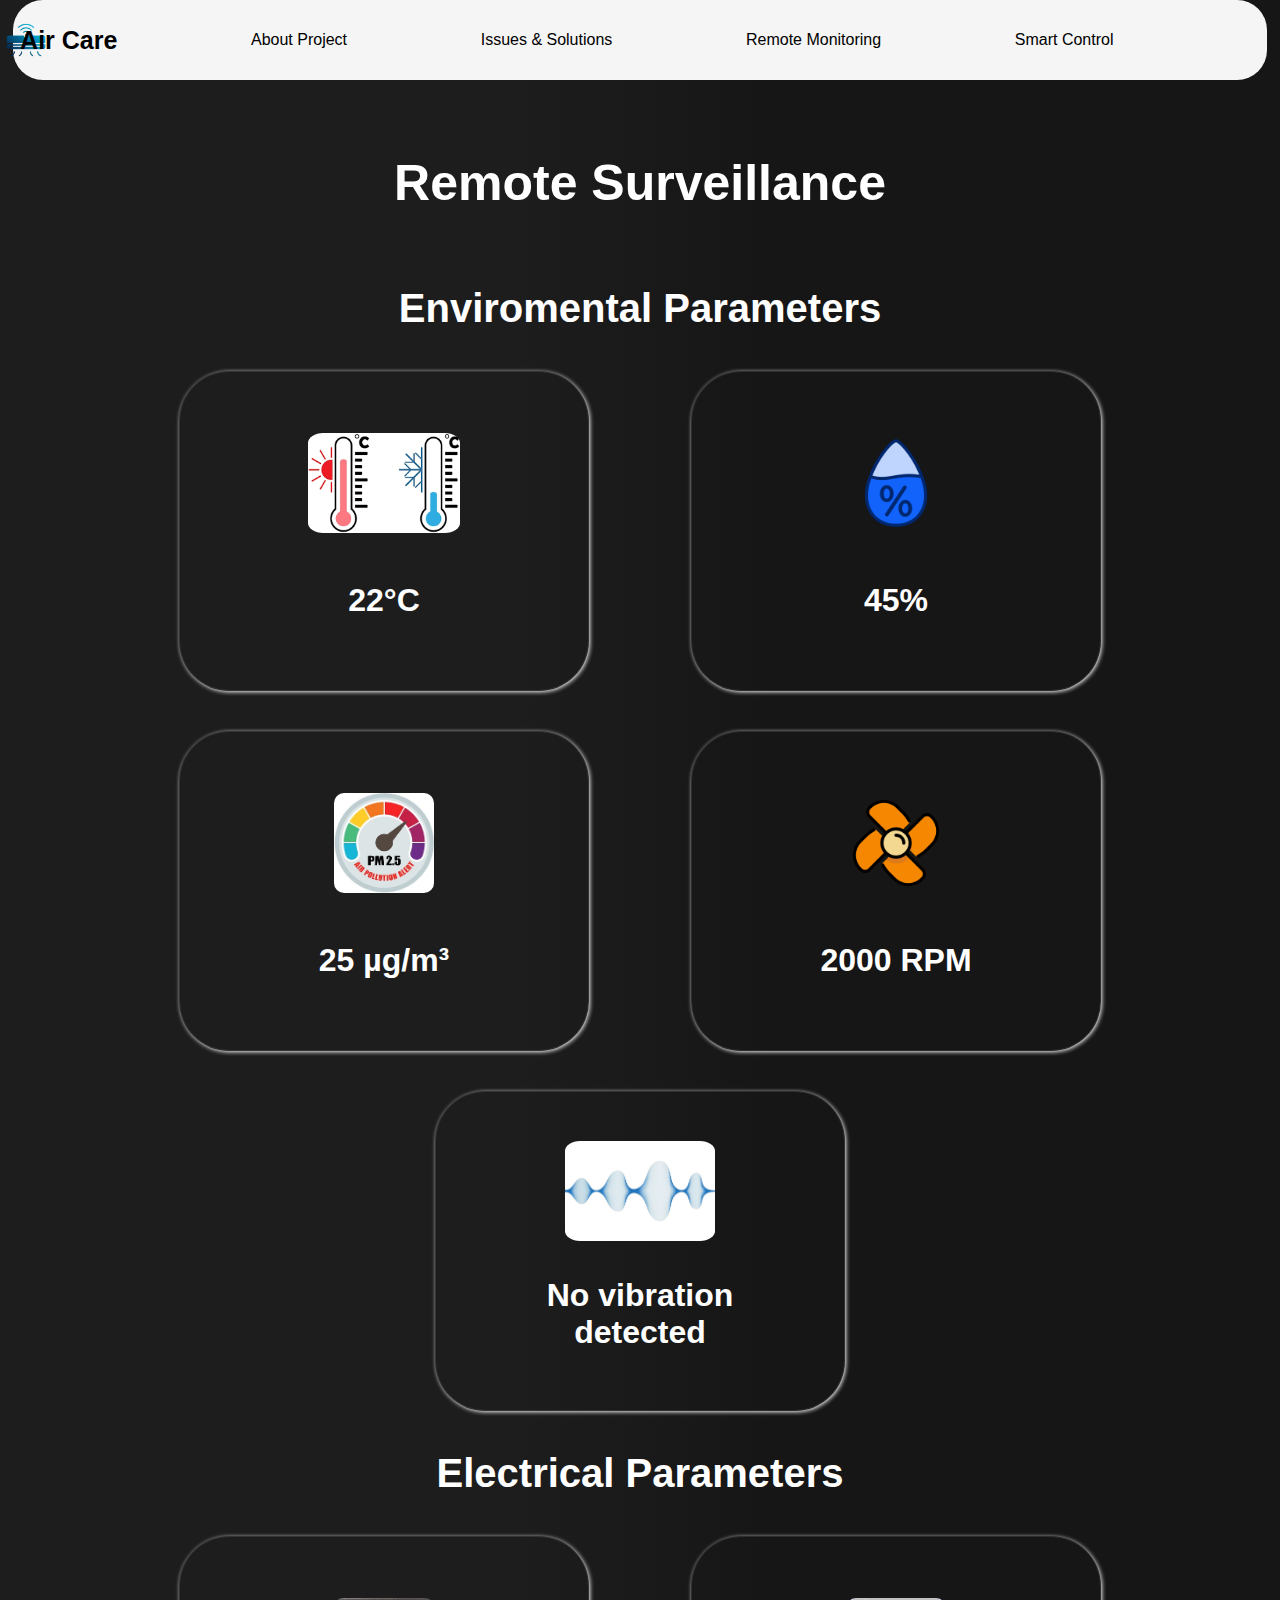
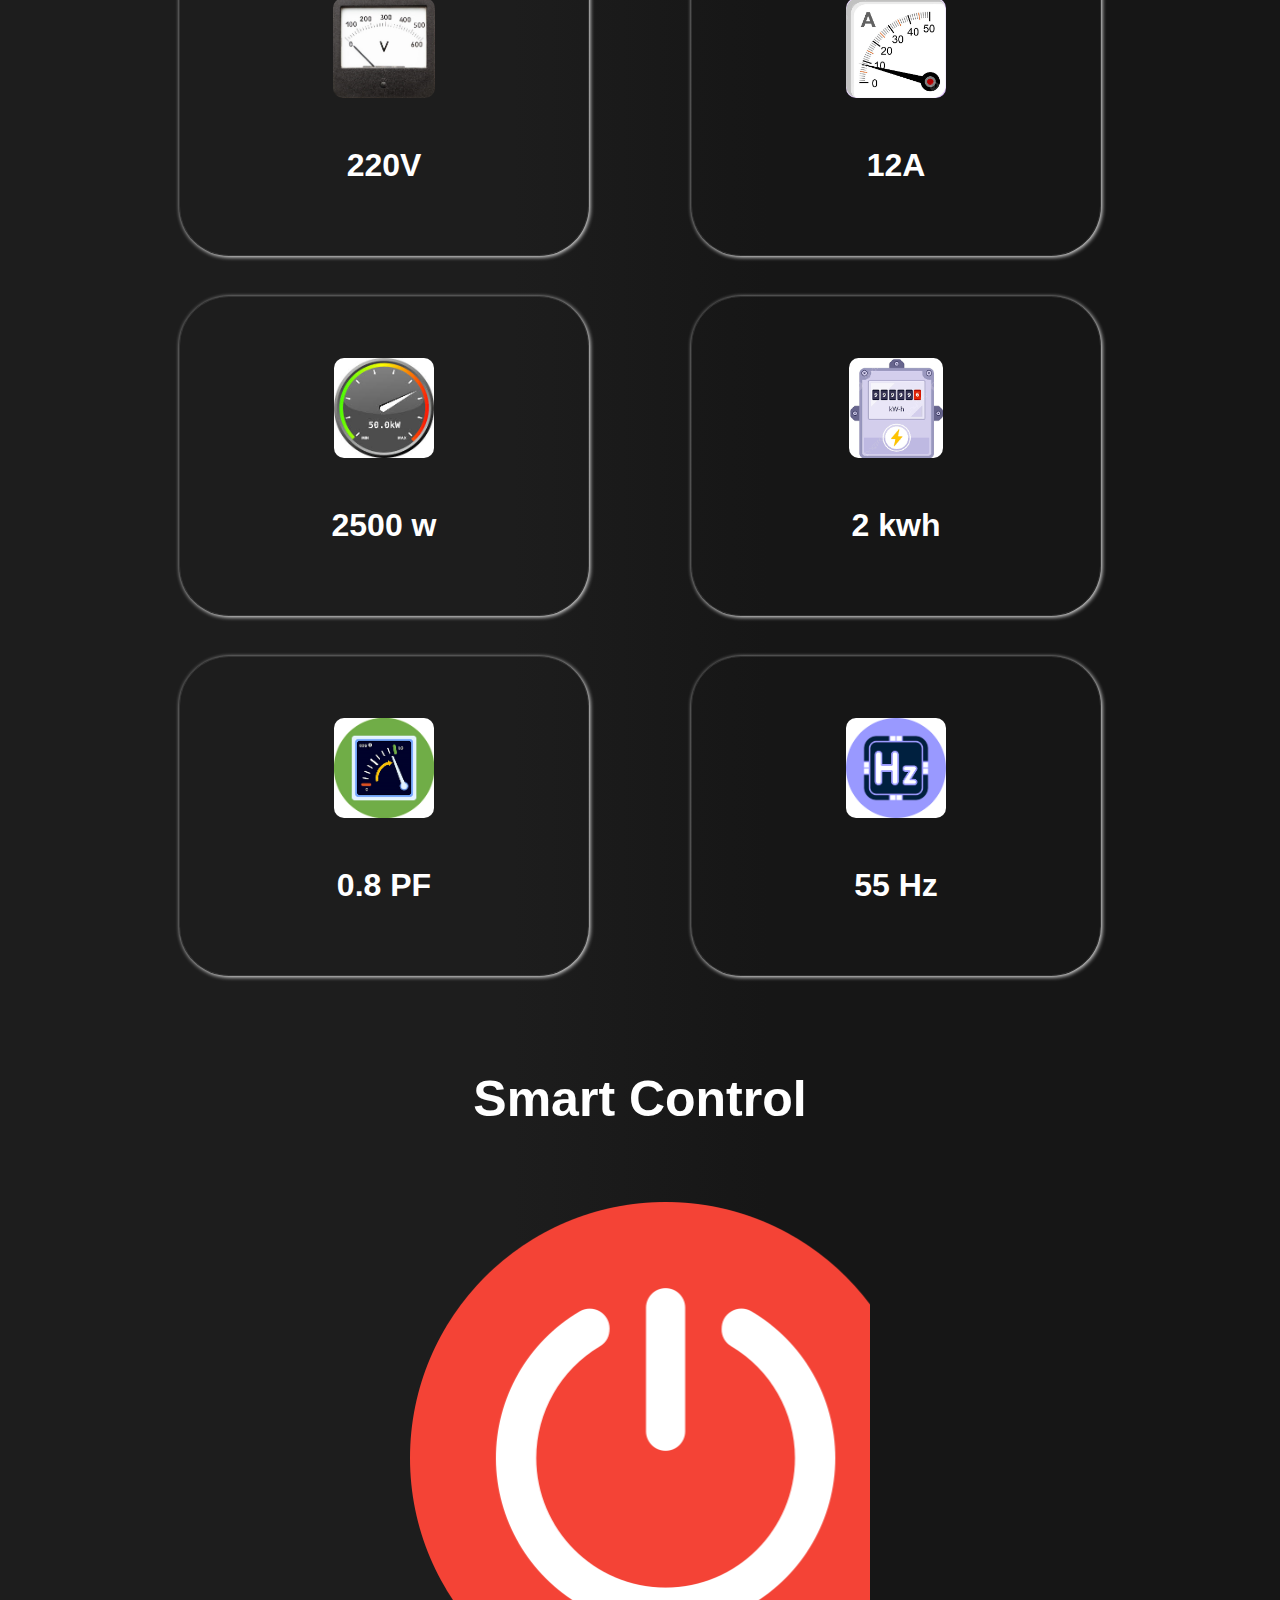
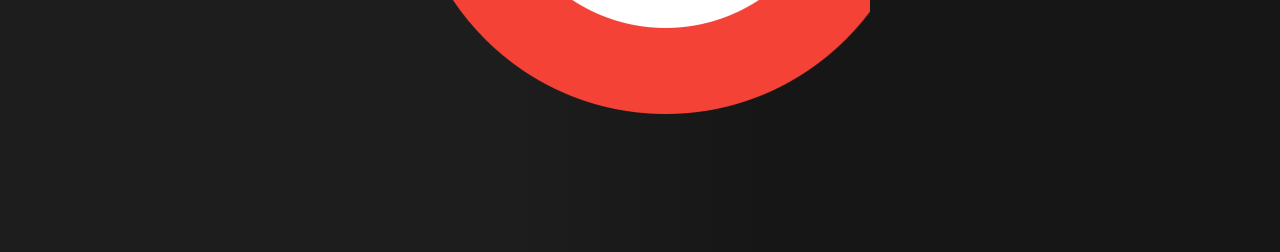
==== MonitoringnControl/monitor.html @ f250b0d6 "Add files via upload" ====
<!DOCTYPE html>
<html lang="en">
<head>
    <meta charset="UTF-8">
    <meta name="viewport" content="width=device-width, initial-scale=1.0">
    <title>Monitoring & Control</title>
    <link rel="shortcut icon" href="../Assets/logo.png" type="image/x-icon">
    <link rel="stylesheet" href="../style.css">
</head>
<body>

    <nav>
        <img src="../Assets/logo.png" alt="Logo">
        <h1>Air Care</h1>
        <a href="../index.html">About Project</a>
        <a href="#IssuenSol">Issues & Solutions</a>
        <a href="./monitor.html">Remote Monitoring</a>
        <a href="#control">Smart Control</a>
    </nav>
  
    <div class="title">
        <h1>Remote Surveillance </h1>
    </div>

    <h2 class="sub-title">Enviromental Parameters</h2>

    <div class="container">
        <div class="items">
            <img src="./Assets/Envir/temp.png" alt="Temp Pic">
            <h1>22°C</h1>
        </div>
    
        <div class="items">
            <img src="./Assets/Envir/Humidity.png" alt="hum pic">
            <h1>45%</h1>
        </div>
    
        <div class="items">
            <img src="./Assets/Envir/Dust.png" alt="dust pic">
            <h1>25 µg/m³</h1>
        </div>
    
         <div class="items">
            <img src="./Assets/Envir/fan.png" alt="fan">
            <h1>2000 RPM</h1>
        </div>

        <div class="items">
            <img src="./Assets/Envir/vibr.avif" alt="">
            <h1>No vibration detected</h1>
        </div>
    </div>

    <h2 class="sub-title">Electrical Parameters</h2>

    <div class="container">
        <div class="items">
            <img src="./Assets/Elec/volt.jpg" alt="volt pic">
            <h1>220V</h1>
        </div>
    
        <div class="items">
            <img src="./Assets/Elec/current.jpg" alt="current pic">
            <h1>12A</h1>
        </div>
    
        <div class="items">
            <img src="./Assets/Elec/power.jpeg" alt="">
            <h1>2500 w</h1>
        </div>
    
        <div class="items">
            <img src="./Assets/Elec/energy.png" alt="">
            <h1>2 kwh</h1>
        </div>

        <div class="items">
            <img src="./Assets/Elec/PF.png" alt="">
            <h1>0.8 PF</h1>
        </div>

        <div class="items">
            <img src="./Assets/Elec/Frequency.png" alt="">
            <h1>55 Hz</h1>
        </div>
    </div>

    
    <div id="control" class="title">
        <h1>Smart Control</h1>
    </div>

    <div class="container"> 
        <div onclick="powerOn()" id="power-btn" class="power-btn-off"> </div>
    </div>

    <script>
        function powerOn() {
            const powerButton = document.querySelector('#power-btn');
            powerButton.classList.toggle("power-btn-on");
            powerButton.classList.toggle("power-btn-off");
        }
    </script>

</body>
</html>
---- style.css ----
*{
    margin: 0;
    padding: 0;
    box-sizing: border-box;
}

body{
    font-family: 'Poppins', sans-serif;
    background: linear-gradient(to right, #1d1d1d 40%, rgb(22, 22, 22) 60%);
    /* background-color:beige; */
    color: #FFF;

    /* @media (max-width:455px) {
        .title>h1{
            font-size: 20px;
        }
    
    }
    */

    
}





nav{
    max-width: 98vw;
    /* min-width: 20px; */
    /* min-height: 80px;
    max-height: 1000px; */
    /* box-shadow: 1px 1px 8px whitesmoke; */
    /* animation: mymove 5s infinite; */
    margin: 0 auto;

   background-color: rgb(245, 245, 245);
    color: black;
    border-radius: 30px;

    padding: 20px;

    display: flex;
    flex-wrap: wrap;
    justify-content: space-evenly;
    align-items: center;  

    /* box-shadow: 1px 1px 8px whitesmoke; */
}

nav>img{
    height: 40px;
    width: 40px;
    border-radius: 10%;
    margin: 0 0 0 -160px;
}

nav>h1{
   font-size: 25px;
   margin: 0 0 0 -160px;
}

nav>a{
    text-decoration: none;
    color: black;
    /* margin: 0 -160px 0 0; */
 }



.title{
    max-width: 80vw;
    height: auto;
    margin: 50px auto;
    /* border: 5px solid white; */
    padding: 24px 32px;


    display: flex;
    justify-content: center;
    align-content:center;
    flex-flow: column wrap;
}

.title>h1{
    font-size: 50px;
    font-weight: bolder;
    font-family: 'Montserrat', sans-serif;
    text-align: center;
}



.container{
    max-width: 80vw;
    /* min-height: 140vh; */
    margin: 20px auto;

    display: flex;
    flex-flow: row wrap;
    justify-content: center;
    align-items: flex-start; 
    gap: 10%; 
}


.items {
    width: 40%;  
    min-width: 350px;
    min-height: 320px;
    max-height: 320px;
    margin: 20px 0;
    border-radius: 50px;
    box-shadow: 1px 1px 4px whitesmoke;


    display: flex;
    flex-direction: column; 
    align-items: center;
    padding: 2em;
    text-align: center;
    justify-content: space-evenly;
    border: 1px solid rgba(255, 255, 255, 0.10);
}

.items>img{
    height: 100px;
    border-radius: 10%;
}

.items>h1{
    width: 80%;
    /* height: 100px; */
    font-family: 'Montserrat', sans-serif;
    /* border: 5px solid blue; */
    font-size: 32px;
    font-weight: bold;
    margin: 20px auto 10px auto;
}

.items>h3{
    width: 80%;
    /* height: 100px; */
    /* border: 5px solid blue; */
    font-size: 18px ;
    font-family: 'Roboto', sans-serif;
    font-style: italic;
    text-align: left;
    font-weight: 50;
}



.sub-title{
    font-size: 40px;
    font-weight: bolder;
    font-family: 'Montserrat', sans-serif;
    text-align: center;
}

#power-btn {
    width: 45%;
    height: 70vh;
    cursor: pointer;
    /* border: solid black 5px; */
    margin: auto;
   
    /* margin: 100px auto; */

  }
  .power-btn-off {
    background: url("../MonitoringnControl/Assets/Control/power-btn-off.png") no-repeat;
  }
  .power-btn-on {
    background: url("../MonitoringnControl/Assets/Control/power-btn-on.png" ) no-repeat;
  }





nav:hover{
    box-shadow: 2px 2px 10px whitesmoke;
}

 a:hover{
    text-decoration: underline;
    
 }
 
.items>h3{
     width: fit-content;
}

h3:hover{
    color: black;
    background-color: white !important; 
    border-radius:10px ;
}

/* @keyframes mymove {
    50% {box-shadow: 2px 2px 10px whitesmoke;}
  } */
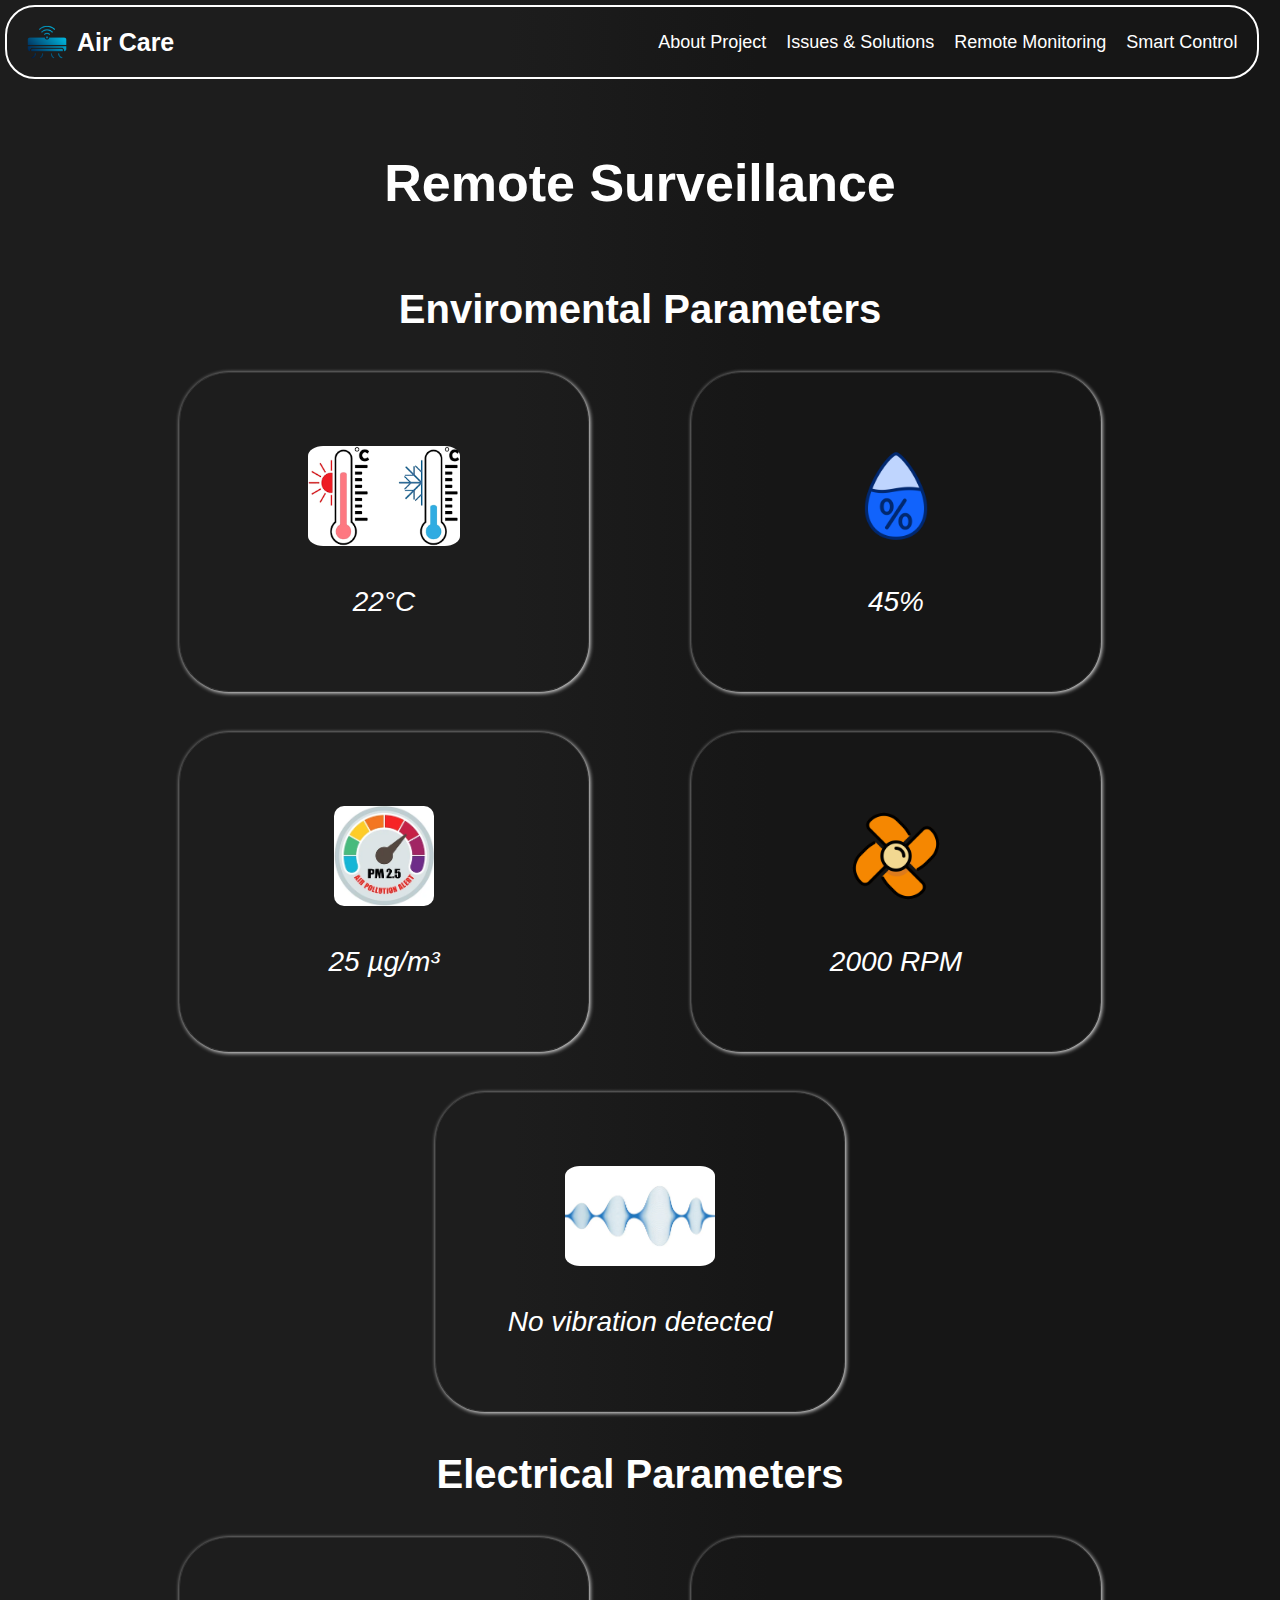
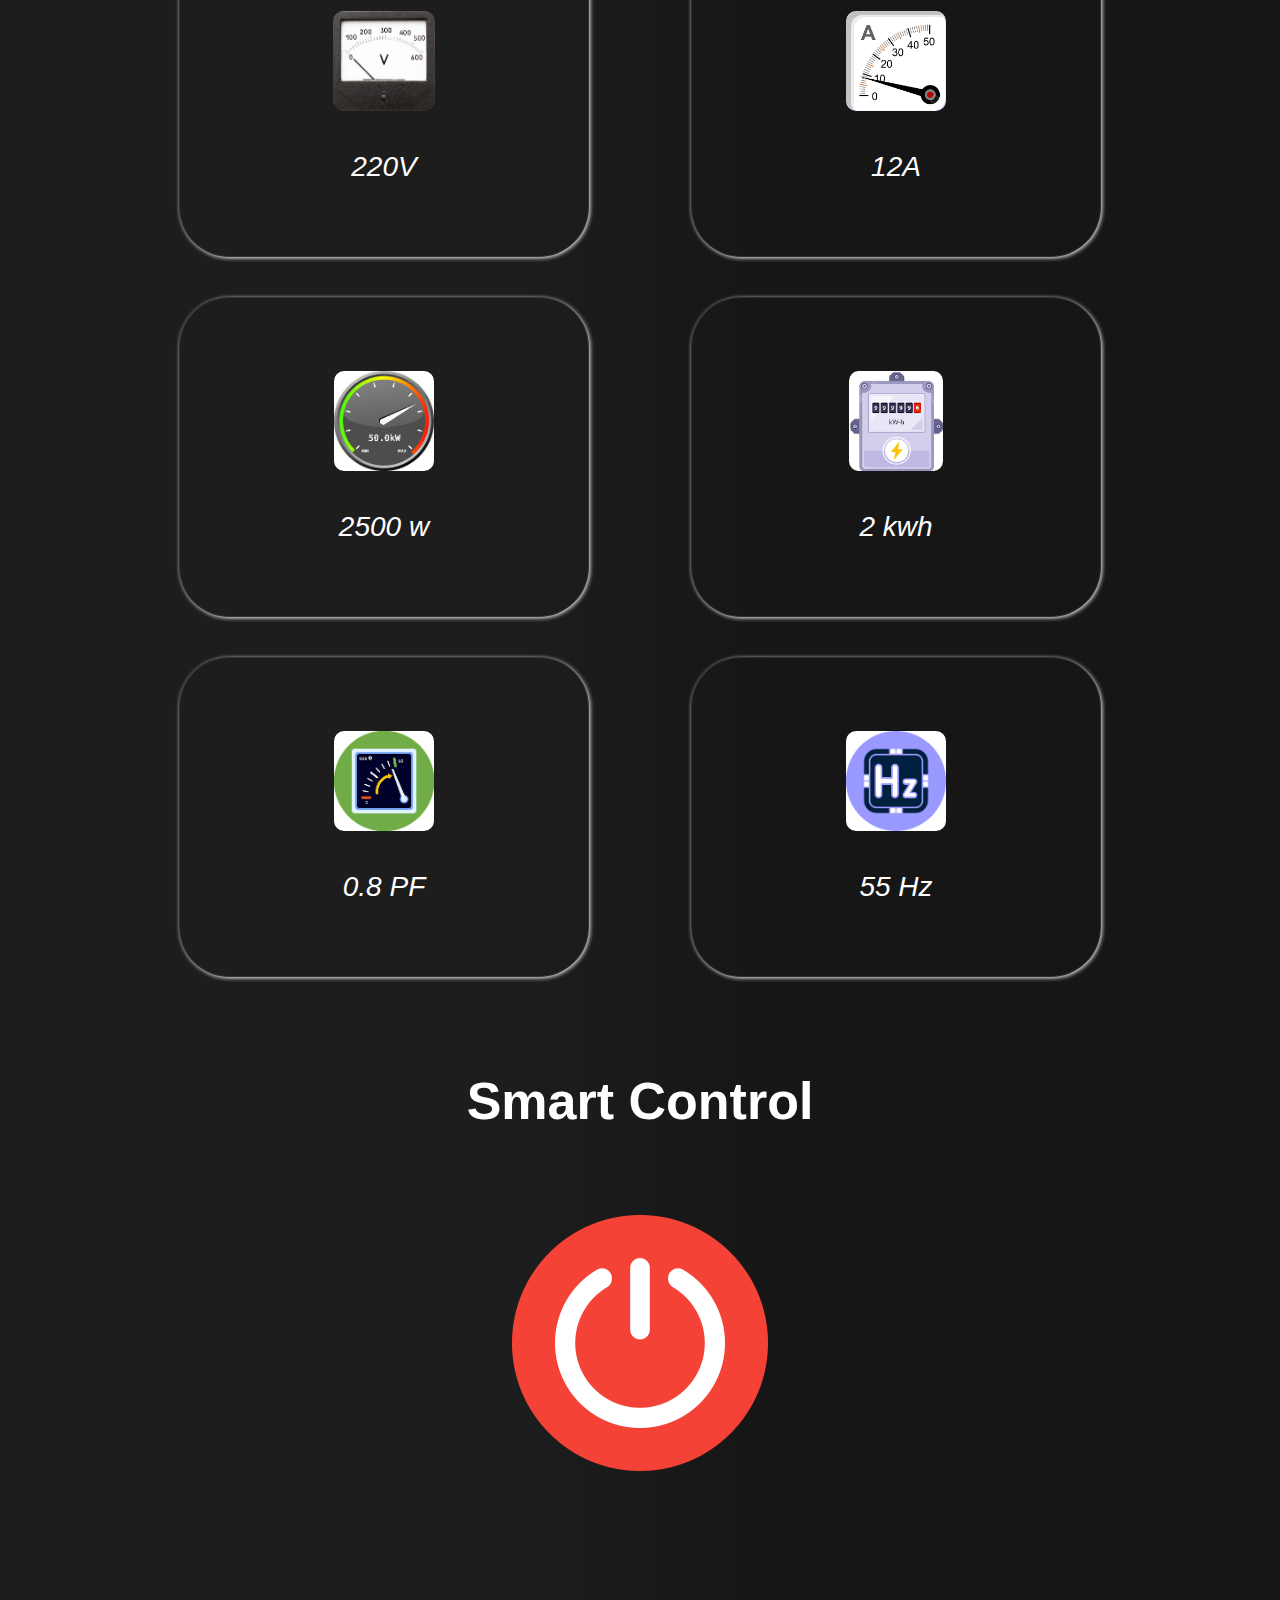
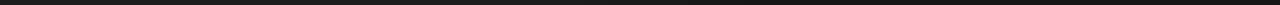
==== commit dd700fec: "Update monitor.html" ====
--- a/MonitoringnControl/monitor.html
+++ b/MonitoringnControl/monitor.html
@@ -10,89 +10,101 @@
 <body>
 
     <nav>
-        <img src="../Assets/logo.png" alt="Logo">
-        <h1>Air Care</h1>
-        <a href="../index.html">About Project</a>
-        <a href="#IssuenSol">Issues & Solutions</a>
-        <a href="./monitor.html">Remote Monitoring</a>
-        <a href="#control">Smart Control</a>
+        <div class="logo-container">
+            <img src="../Assets/logo.png" alt="Logo">
+            <h1>Air Care</h1>
+        </div>
+        <div class="menu-toggle" onclick="toggleMenu()">&#9776;</div>
+        <div class="nav-links" id="navLinks">
+            <a href="../index.html">About Project</a>
+            <a href="../index.html#IssuenSol">Issues & Solutions</a>
+            <a href="./monitor.html">Remote Monitoring</a>
+            <a href="#control">Smart Control</a>
+        </div>
     </nav>
-  
+
+
+
     <div class="title">
         <h1>Remote Surveillance </h1>
     </div>
 
-    <h2 class="sub-title">Enviromental Parameters</h2>
+
+    <h1 class="sub-title">Enviromental Parameters</h1>
+
 
     <div class="container">
         <div class="items">
             <img src="./Assets/Envir/temp.png" alt="Temp Pic">
-            <h1>22°C</h1>
+            <h3>22°C</h3>
         </div>
     
         <div class="items">
             <img src="./Assets/Envir/Humidity.png" alt="hum pic">
-            <h1>45%</h1>
+            <h3>45%</h3>
         </div>
     
         <div class="items">
             <img src="./Assets/Envir/Dust.png" alt="dust pic">
-            <h1>25 µg/m³</h1>
+            <h3>25 µg/m³</h3>
         </div>
     
          <div class="items">
             <img src="./Assets/Envir/fan.png" alt="fan">
-            <h1>2000 RPM</h1>
+            <h3>2000 RPM</h3>
         </div>
 
         <div class="items">
             <img src="./Assets/Envir/vibr.avif" alt="">
-            <h1>No vibration detected</h1>
+            <h3>No vibration detected</h3>
         </div>
     </div>
 
-    <h2 class="sub-title">Electrical Parameters</h2>
+
+    <h1 class="sub-title">Electrical Parameters</h1>
 
     <div class="container">
         <div class="items">
             <img src="./Assets/Elec/volt.jpg" alt="volt pic">
-            <h1>220V</h1>
+            <h3>220V</h3>
         </div>
     
         <div class="items">
             <img src="./Assets/Elec/current.jpg" alt="current pic">
-            <h1>12A</h1>
+            <h3>12A</h3>
         </div>
     
         <div class="items">
             <img src="./Assets/Elec/power.jpeg" alt="">
-            <h1>2500 w</h1>
+            <h3>2500 w</h3>
         </div>
     
         <div class="items">
             <img src="./Assets/Elec/energy.png" alt="">
-            <h1>2 kwh</h1>
+            <h3>2 kwh</h3>
         </div>
 
         <div class="items">
             <img src="./Assets/Elec/PF.png" alt="">
-            <h1>0.8 PF</h1>
+            <h3>0.8 PF</h3>
         </div>
 
         <div class="items">
             <img src="./Assets/Elec/Frequency.png" alt="">
-            <h1>55 Hz</h1>
+            <h3>55 Hz</h3>
         </div>
     </div>
 
+    
     
     <div id="control" class="title">
         <h1>Smart Control</h1>
     </div>
 
     <div class="container"> 
-        <div onclick="powerOn()" id="power-btn" class="power-btn-off"> </div>
+        <span onclick="powerOn()" id="power-btn" class="power-btn-off"> </span>
     </div>
+
 
     <script>
         function powerOn() {
@@ -100,6 +112,15 @@
             powerButton.classList.toggle("power-btn-on");
             powerButton.classList.toggle("power-btn-off");
         }
+
+        function toggleMenu() {
+            var navLinks = document.getElementById("navLinks");
+            if (navLinks.style.display === "flex") {
+                navLinks.style.display = "none";
+            } else {
+                navLinks.style.display = "flex";
+            }
+        }
     </script>
 
 </body>
--- a/style.css
+++ b/style.css
@@ -7,65 +7,58 @@
 body{
     font-family: 'Poppins', sans-serif;
     background: linear-gradient(to right, #1d1d1d 40%, rgb(22, 22, 22) 60%);
-    /* background-color:beige; */
-    color: #FFF;
-
-    /* @media (max-width:455px) {
-        .title>h1{
-            font-size: 20px;
-        }
-    
-    }
-    */
-
-    
+    /* background-color:gray; */
+    color: #FFF;    
 }
 
 
-
-
-
-nav{
-    max-width: 98vw;
-    /* min-width: 20px; */
-    /* min-height: 80px;
-    max-height: 1000px; */
-    /* box-shadow: 1px 1px 8px whitesmoke; */
-    /* animation: mymove 5s infinite; */
-    margin: 0 auto;
-
-   background-color: rgb(245, 245, 245);
-    color: black;
-    border-radius: 30px;
-
-    padding: 20px;
-
-    display: flex;
-    flex-wrap: wrap;
-    justify-content: space-evenly;
-    align-items: center;  
-
-    /* box-shadow: 1px 1px 8px whitesmoke; */
-}
-
-nav>img{
-    height: 40px;
-    width: 40px;
-    border-radius: 10%;
-    margin: 0 0 0 -160px;
-}
-
-nav>h1{
-   font-size: 25px;
-   margin: 0 0 0 -160px;
-}
-
-nav>a{
-    text-decoration: none;
-    color: black;
-    /* margin: 0 -160px 0 0; */
- }
-
+ nav {
+            max-width: 98vw;
+            margin: 5px 5px;
+            background: linear-gradient(to right, #1d1d1d 40%, rgb(22, 22, 22) 60%);
+            color: white;
+            border: #FFF 2px solid;
+            border-radius: 30px;
+            padding: 15px 20px;
+            
+            display: flex;
+            flex-wrap: wrap;
+            justify-content: space-between;
+            align-items: center;
+        }
+
+        .logo-container {
+            display: flex;
+            align-items: center;
+            gap: 10px;
+        }
+
+        nav img {
+            height: 40px;
+            width: 40px;
+            border-radius: 10%;
+        }
+
+        nav h1 {
+            font-size: 25px;
+        }
+
+        .nav-links {
+            display: flex;
+            gap: 20px;
+        }
+
+        nav a {
+            text-decoration: none;
+            color: white;
+            font-size: 18px;
+        }
+
+        .menu-toggle {
+            display: none;
+            font-size: 30px;
+            cursor: pointer;
+        }
 
 
 .title{
@@ -80,124 +73,183 @@
     justify-content: center;
     align-content:center;
     flex-flow: column wrap;
-}
-
-.title>h1{
-    font-size: 50px;
-    font-weight: bolder;
-    font-family: 'Montserrat', sans-serif;
-    text-align: center;
-}
-
-
-
-.container{
-    max-width: 80vw;
-    /* min-height: 140vh; */
-    margin: 20px auto;
-
-    display: flex;
-    flex-flow: row wrap;
-    justify-content: center;
-    align-items: flex-start; 
-    gap: 10%; 
-}
-
-
-.items {
-    width: 40%;  
-    min-width: 350px;
-    min-height: 320px;
-    max-height: 320px;
-    margin: 20px 0;
-    border-radius: 50px;
-    box-shadow: 1px 1px 4px whitesmoke;
-
-
-    display: flex;
-    flex-direction: column; 
-    align-items: center;
-    padding: 2em;
-    text-align: center;
-    justify-content: space-evenly;
-    border: 1px solid rgba(255, 255, 255, 0.10);
-}
-
-.items>img{
-    height: 100px;
-    border-radius: 10%;
-}
-
-.items>h1{
-    width: 80%;
-    /* height: 100px; */
-    font-family: 'Montserrat', sans-serif;
-    /* border: 5px solid blue; */
-    font-size: 32px;
-    font-weight: bold;
-    margin: 20px auto 10px auto;
-}
-
-.items>h3{
-    width: 80%;
-    /* height: 100px; */
-    /* border: 5px solid blue; */
-    font-size: 18px ;
-    font-family: 'Roboto', sans-serif;
-    font-style: italic;
-    text-align: left;
-    font-weight: 50;
-}
-
-
-
-.sub-title{
+       }
+
+        .title>h1{
+            font-size: 52px;
+            font-weight: bolder;
+            font-family: 'Montserrat', sans-serif;
+            text-align: center;
+        }         
+
+
+
+    .container{
+            max-width: 80vw;
+            /* min-height: 140vh; */
+            /* min-height: auto; */
+            margin: 20px auto;
+
+            display: flex;
+            flex-flow: row wrap;
+            justify-content: center;
+            align-items: flex-start; 
+            gap: 10%; 
+        }
+
+
+        .items {
+            width: 40%;  
+            min-width: 350px;
+            min-height: 320px;
+            max-height: 320px;
+            margin: 20px 0;
+            border-radius: 50px;
+            box-shadow: 1px 1px 4px whitesmoke;
+
+        
+            display: flex;
+            flex-direction: column; 
+            align-items: center;
+            padding: 2em;
+            text-align: center;
+            justify-content: space-evenly;
+            border: 1px solid rgba(255, 255, 255, 0.10);
+        }
+
+        .items>img{
+            height: 100px;
+            border-radius: 10%;
+        }
+
+        .items>h1{
+            width: 80%;
+            /* height: 100px; */
+            font-family: 'Montserrat', sans-serif;
+            /* border: 5px solid blue; */
+            font-size: 32px;
+            font-weight: bold;
+            margin: 20px auto 10px auto;
+        }
+
+        .items>h3{
+            width: 80%;
+            /* height: 100px; */
+            /* border: 5px solid blue; */
+            font-size: 28px ;
+            font-family: 'Roboto', sans-serif;
+            font-style: italic;
+            text-align: left;
+            font-weight: 50;
+        }
+
+        .items>p{
+            width: 80%;
+            /* height: 100px; */
+            /* border: 5px solid blue; */
+            font-size: 18px ;
+            font-family: 'Roboto', sans-serif;        
+            font-style: italic;
+            text-align: left;
+        }
+
+
+
+    .sub-title{
     font-size: 40px;
     font-weight: bolder;
     font-family: 'Montserrat', sans-serif;
     text-align: center;
+       }
+
+    #power-btn {
+        width: 20vw;
+        min-height: 40vh;
+        cursor: pointer;
+        /* border: solid black 5px;*/
+        margin: 10px auto;
+        background-size:contain;
+      }
+
+      .power-btn-off {
+        background: url("../MonitoringnControl/Assets/Control/power-btn-off.png") no-repeat;
+      }
+
+      .power-btn-on {
+        background: url("../MonitoringnControl/Assets/Control/power-btn-on.png" ) no-repeat;
+      }
+
+    .items>h3{
+        width: fit-content;
+      }
+
+
+    nav:hover{
+        box-shadow: 2px 2px 10px whitesmoke;
+    }
+
+    a:hover{
+        text-decoration: underline;
+        transform: scale(1.05); 
+    }
+ 
+    h3:hover{
+        color: black;
+        background-color: white !important; 
+        border-radius:10px ;
+    }
+
+
+@media (max-width: 768px) {
+    nav {
+        flex-direction: column;
+        align-items: center;
+        text-align: center;
+    }
+
+    .nav-links {
+        flex-direction: column;
+        display: none;
+        width: 100%;
+        margin-top: 10px;
+    }
+
+    .nav-links a {
+        padding: 10px;
+        display: block;
+    }
+
+    .menu-toggle {
+        display: block;
+    }
+
+    
+    
+
+    .title>h1{
+        font-size: 30px !important;
+    }
+
+    .sub-title{
+        font-size: 25px !important;
+    }
+
+    .items>h1{
+        font-size: 25px !important;
+    }
+
+    .items>h3{
+        font-size: 20px !important;
+    }
+
+    .items>p{
+        font-size: 15px !important;
+    }
+
+    .items>img{
+        height: 70px;
+        border-radius: 10%;
+    }
+
+ 
 }
-
-#power-btn {
-    width: 45%;
-    height: 70vh;
-    cursor: pointer;
-    /* border: solid black 5px; */
-    margin: auto;
-   
-    /* margin: 100px auto; */
-
-  }
-  .power-btn-off {
-    background: url("../MonitoringnControl/Assets/Control/power-btn-off.png") no-repeat;
-  }
-  .power-btn-on {
-    background: url("../MonitoringnControl/Assets/Control/power-btn-on.png" ) no-repeat;
-  }
-
-
-
-
-
-nav:hover{
-    box-shadow: 2px 2px 10px whitesmoke;
-}
-
- a:hover{
-    text-decoration: underline;
-    
- }
- 
-.items>h3{
-     width: fit-content;
-}
-
-h3:hover{
-    color: black;
-    background-color: white !important; 
-    border-radius:10px ;
-}
-
-/* @keyframes mymove {
-    50% {box-shadow: 2px 2px 10px whitesmoke;}
-  } */
